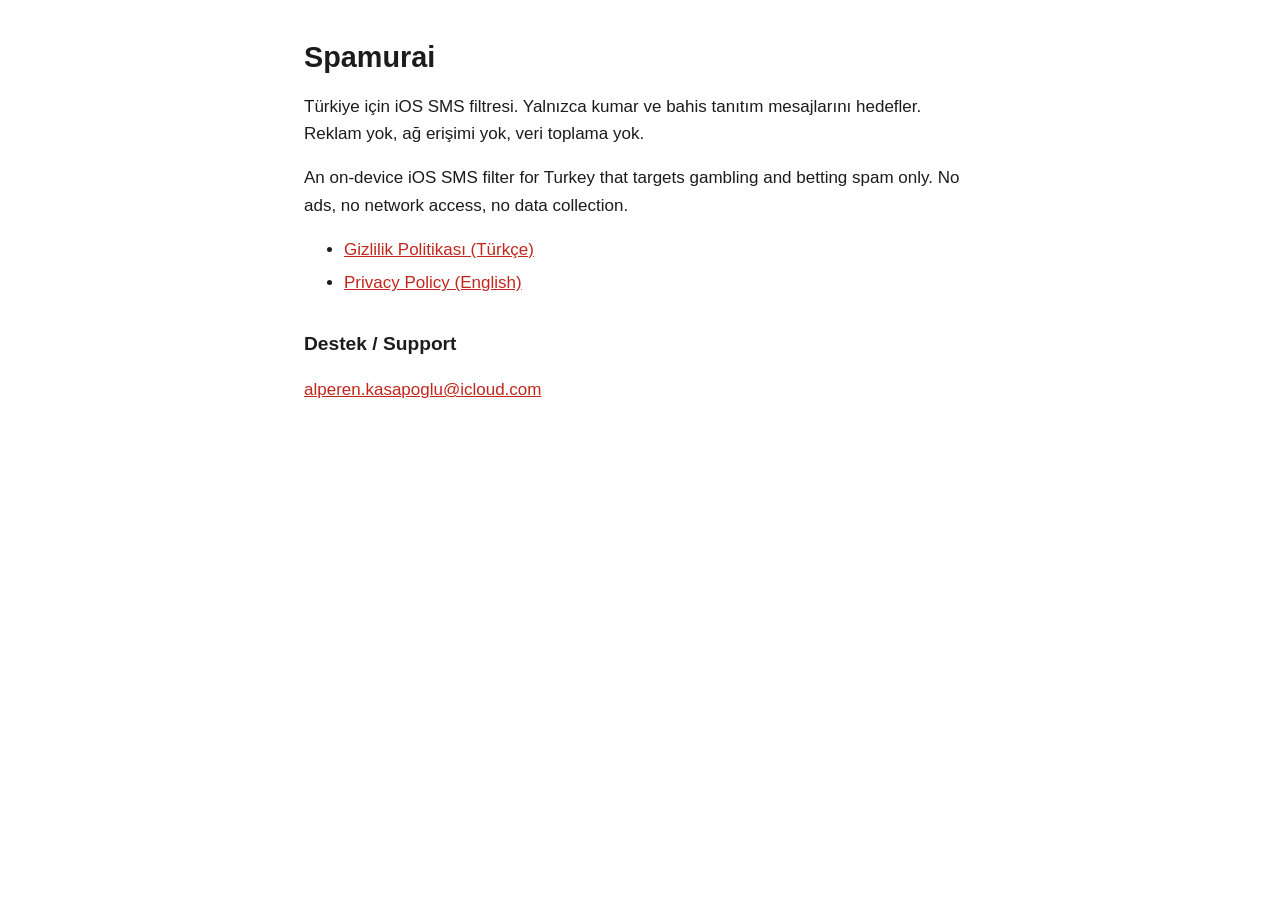
==== index.html @ 8c2fc37f "Spamurai gizlilik politikasi ve destek sayfalari Co-Authored-By: Claude Fable 5.2 <noreply@anthropic" ====
<!doctype html>
<html lang="tr">
<head>
<meta charset="utf-8">
<meta name="viewport" content="width=device-width, initial-scale=1">
<title>Spamurai</title>
<link rel="stylesheet" href="stil.css">
</head>
<body>
<main>
<h1>Spamurai</h1>
<p>Türkiye için iOS SMS filtresi. Yalnızca kumar ve bahis tanıtım mesajlarını hedefler. Reklam yok, ağ erişimi yok, veri toplama yok.</p>
<p lang="en">An on-device iOS SMS filter for Turkey that targets gambling and betting spam only. No ads, no network access, no data collection.</p>
<ul>
<li><a href="gizlilik.html">Gizlilik Politikası (Türkçe)</a></li>
<li><a href="privacy.html" lang="en">Privacy Policy (English)</a></li></ul>
<h2>Destek / Support</h2>
<p><a href="mailto:alperen.kasapoglu@icloud.com">alperen.kasapoglu@icloud.com</a></p>
</main>
</body>
</html>
---- stil.css ----
:root {
  color-scheme: light dark;
  --metin: #1c1c1e;
  --ikincil: #636366;
  --zemin: #ffffff;
  --vurgu: #c2261d;
}
@media (prefers-color-scheme: dark) {
  :root {
    --metin: #f2f2f7;
    --ikincil: #aeaeb2;
    --zemin: #1c1c1e;
    --vurgu: #ff6b61;
  }
}
body {
  margin: 0;
  background: var(--zemin);
  color: var(--metin);
  font: 17px/1.6 -apple-system, BlinkMacSystemFont, "Segoe UI", Roboto, sans-serif;
}
main {
  max-width: 42rem;
  margin: 0 auto;
  padding: 2rem 1rem 4rem;
}
h1 { font-size: 1.8rem; line-height: 1.25; margin: 0.5rem 0; }
h2 { font-size: 1.2rem; margin: 2rem 0 0.5rem; }
a { color: var(--vurgu); }
li { margin: 0.4rem 0; }
.tarih, .dil { color: var(--ikincil); font-size: 0.9rem; }
.dil { text-align: right; margin: 0; }
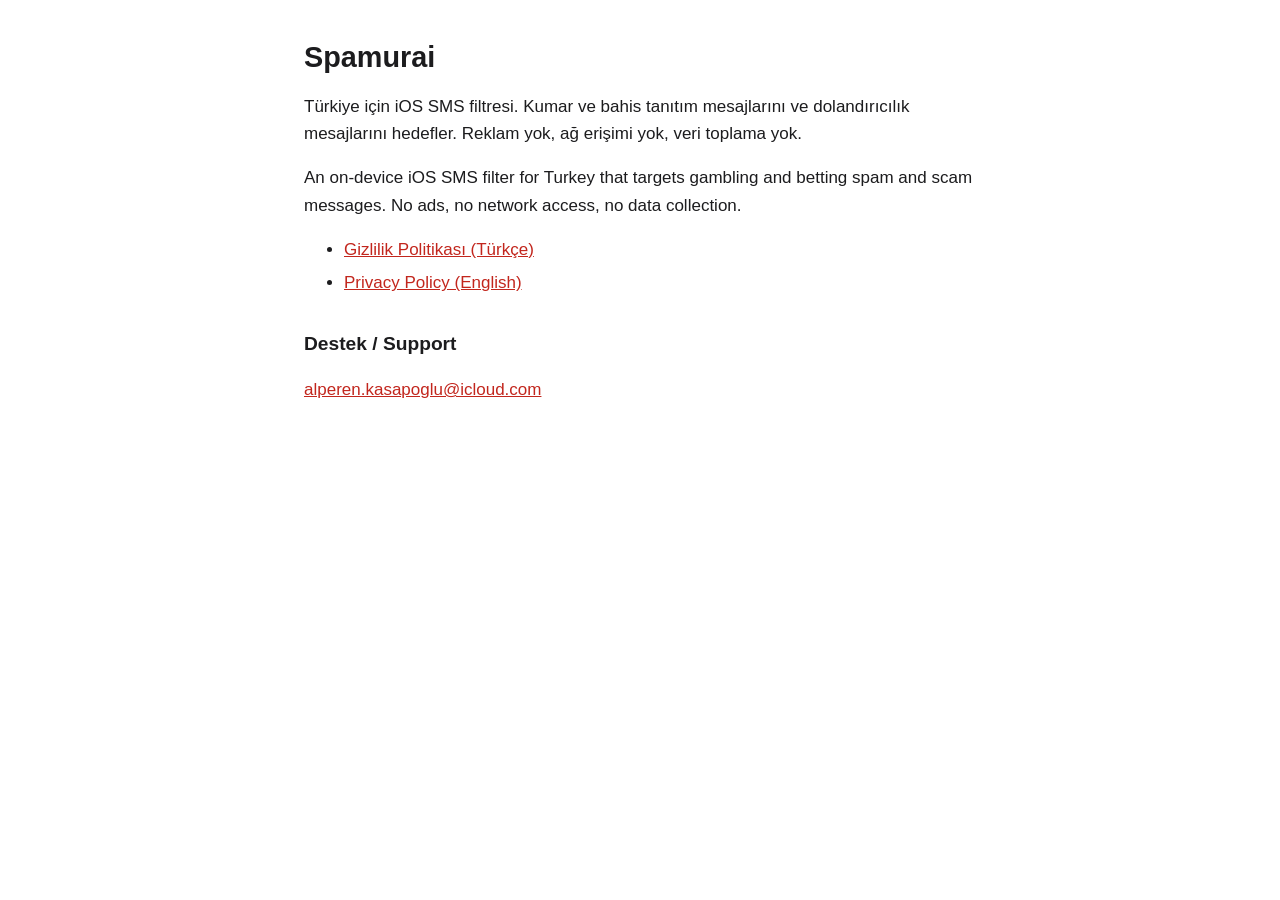
==== commit 88de919a: "Dolandiricilik filtresi gizlilik ve tanitim metinlerine eklendi Co-Authored-By: Claude Fable 5.2 <no" ====
--- a/index.html
+++ b/index.html
@@ -9,8 +9,8 @@
 <body>
 <main>
 <h1>Spamurai</h1>
-<p>Türkiye için iOS SMS filtresi. Yalnızca kumar ve bahis tanıtım mesajlarını hedefler. Reklam yok, ağ erişimi yok, veri toplama yok.</p>
-<p lang="en">An on-device iOS SMS filter for Turkey that targets gambling and betting spam only. No ads, no network access, no data collection.</p>
+<p>Türkiye için iOS SMS filtresi. Kumar ve bahis tanıtım mesajlarını ve dolandırıcılık mesajlarını hedefler. Reklam yok, ağ erişimi yok, veri toplama yok.</p>
+<p lang="en">An on-device iOS SMS filter for Turkey that targets gambling and betting spam and scam messages. No ads, no network access, no data collection.</p>
 <ul>
 <li><a href="gizlilik.html">Gizlilik Politikası (Türkçe)</a></li>
 <li><a href="privacy.html" lang="en">Privacy Policy (English)</a></li></ul>
